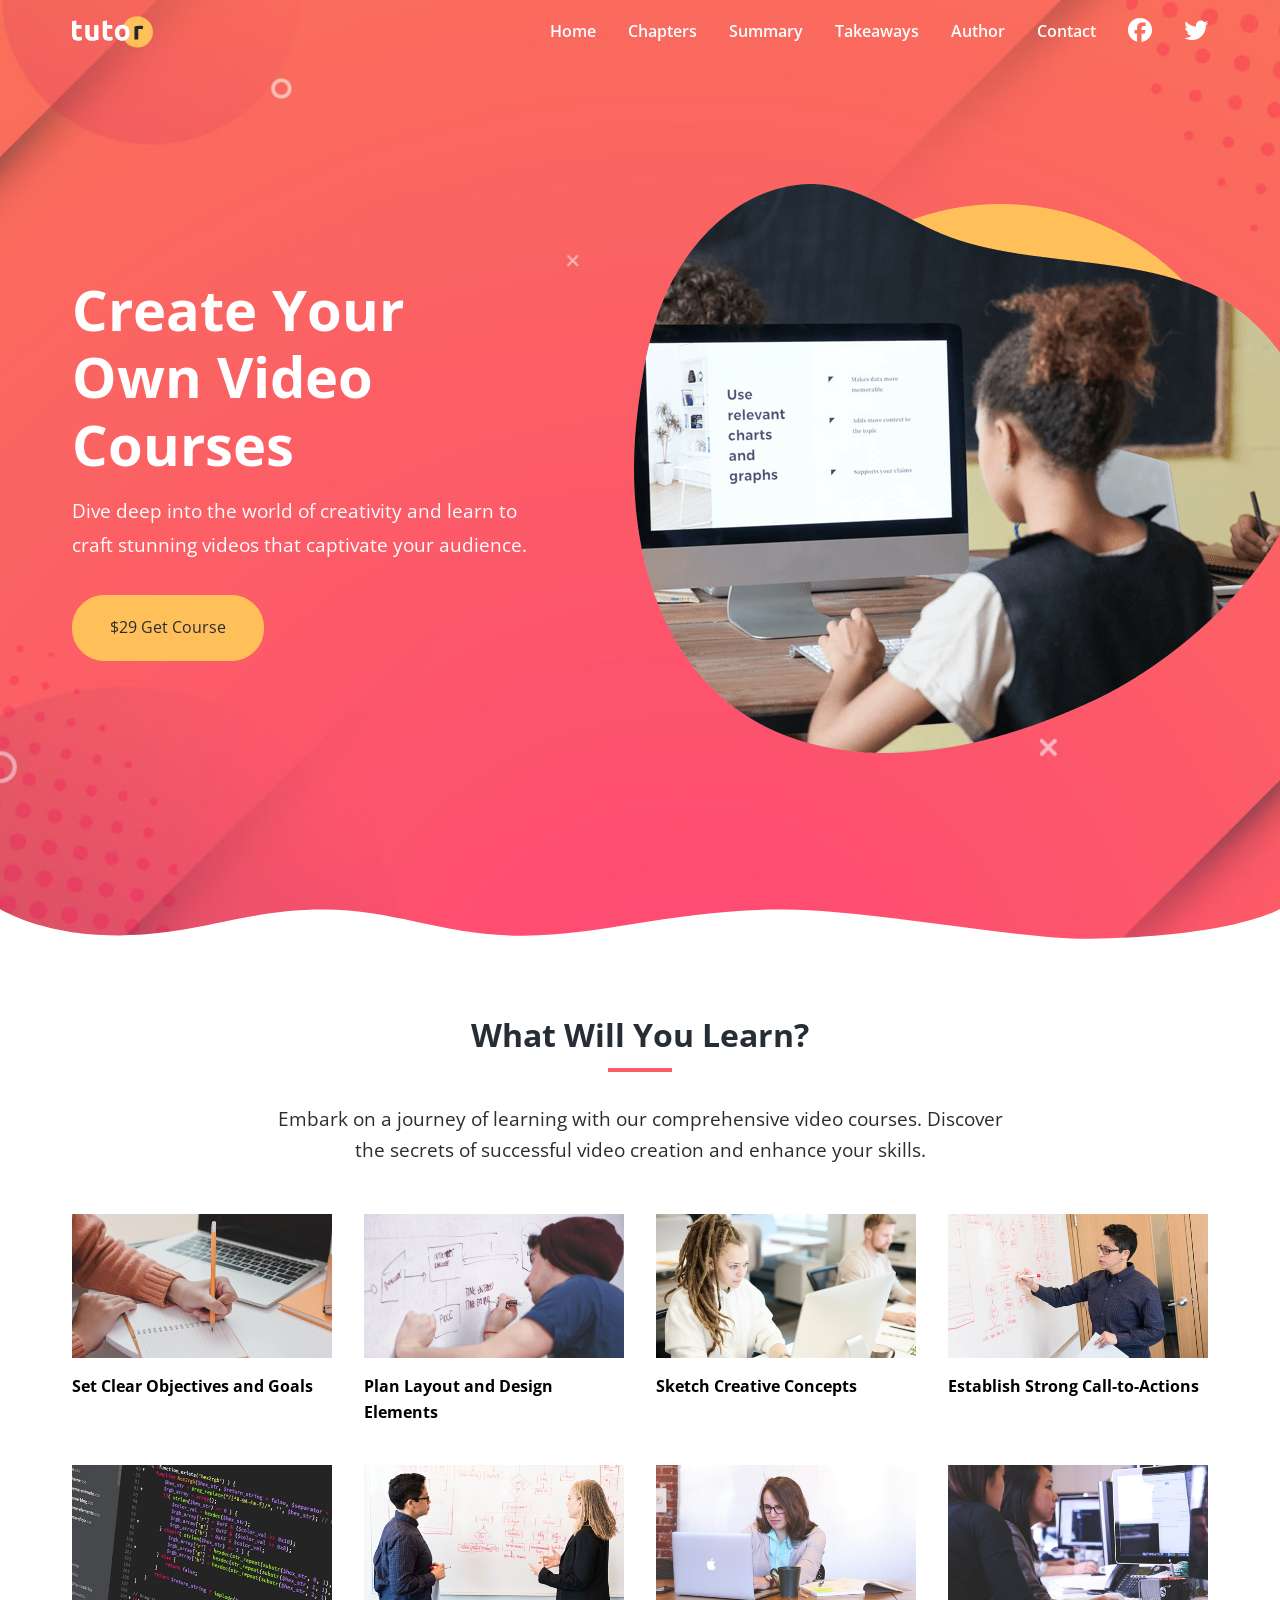
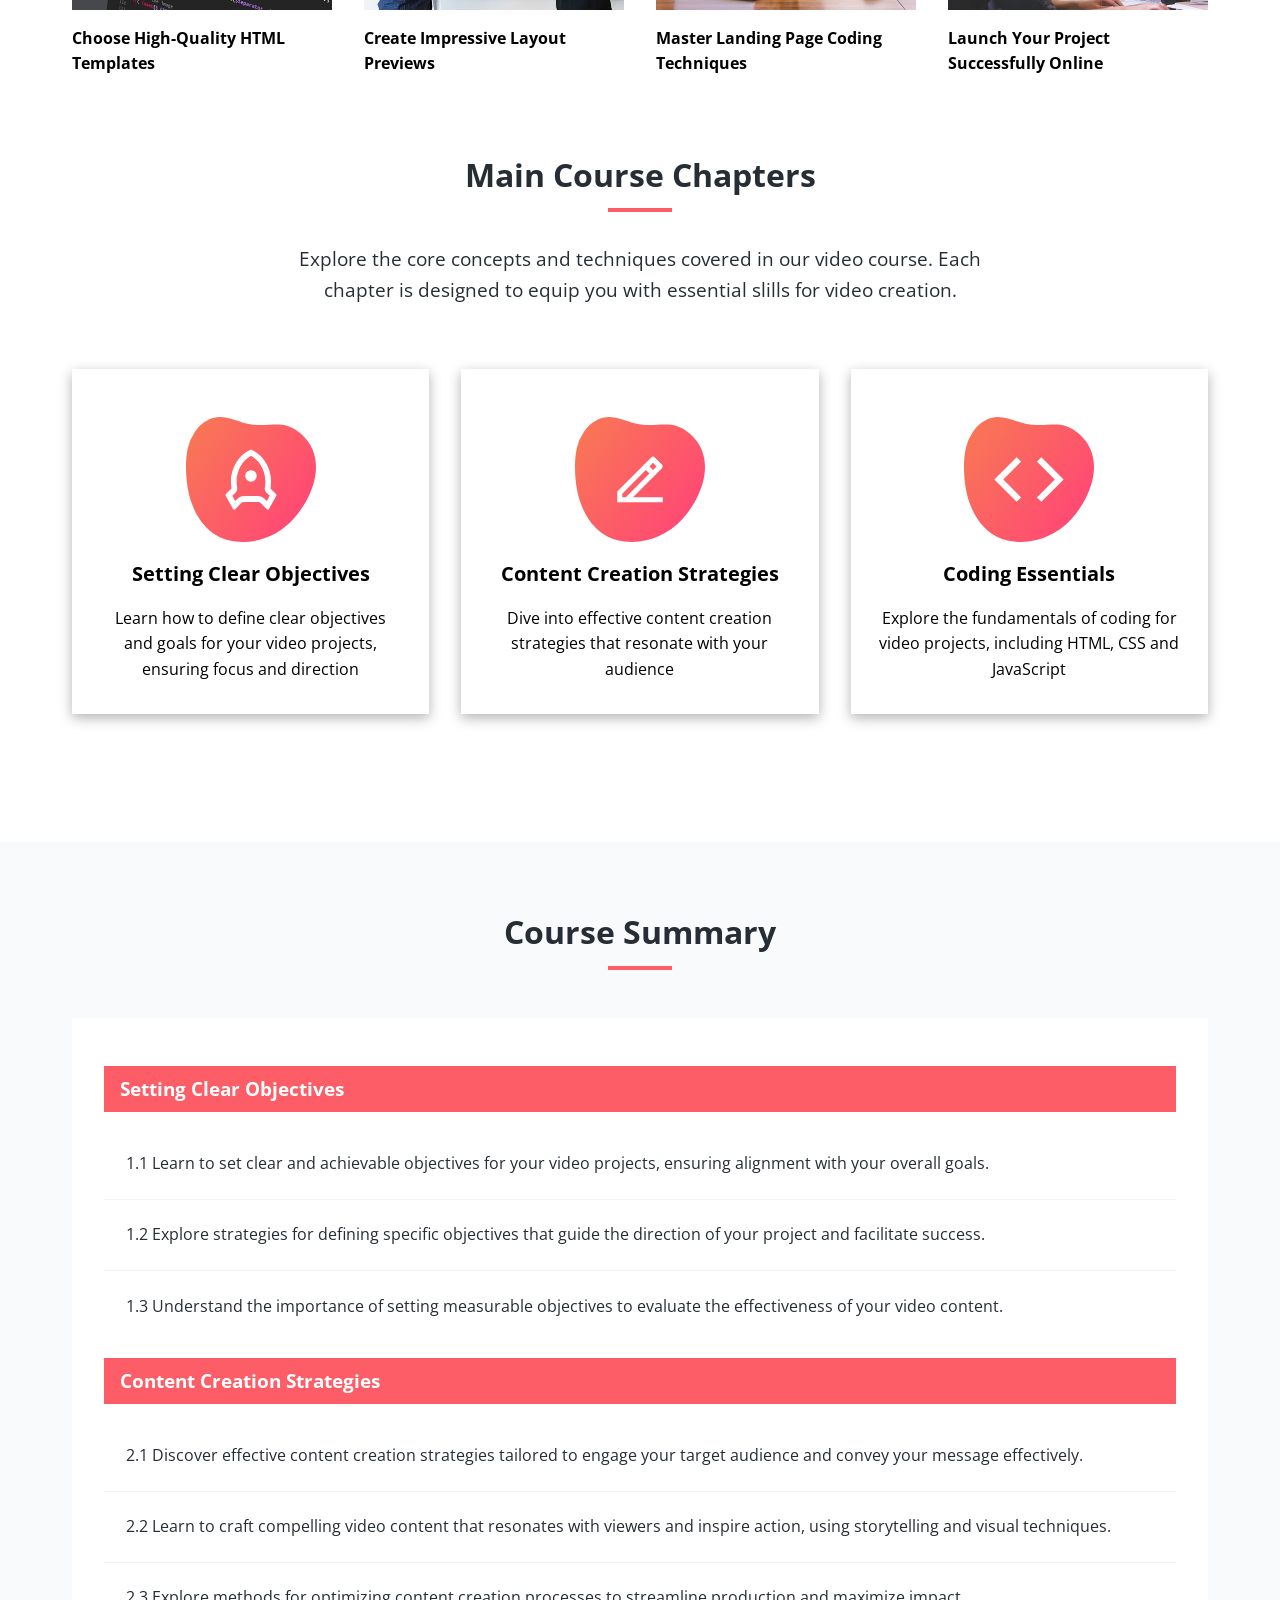
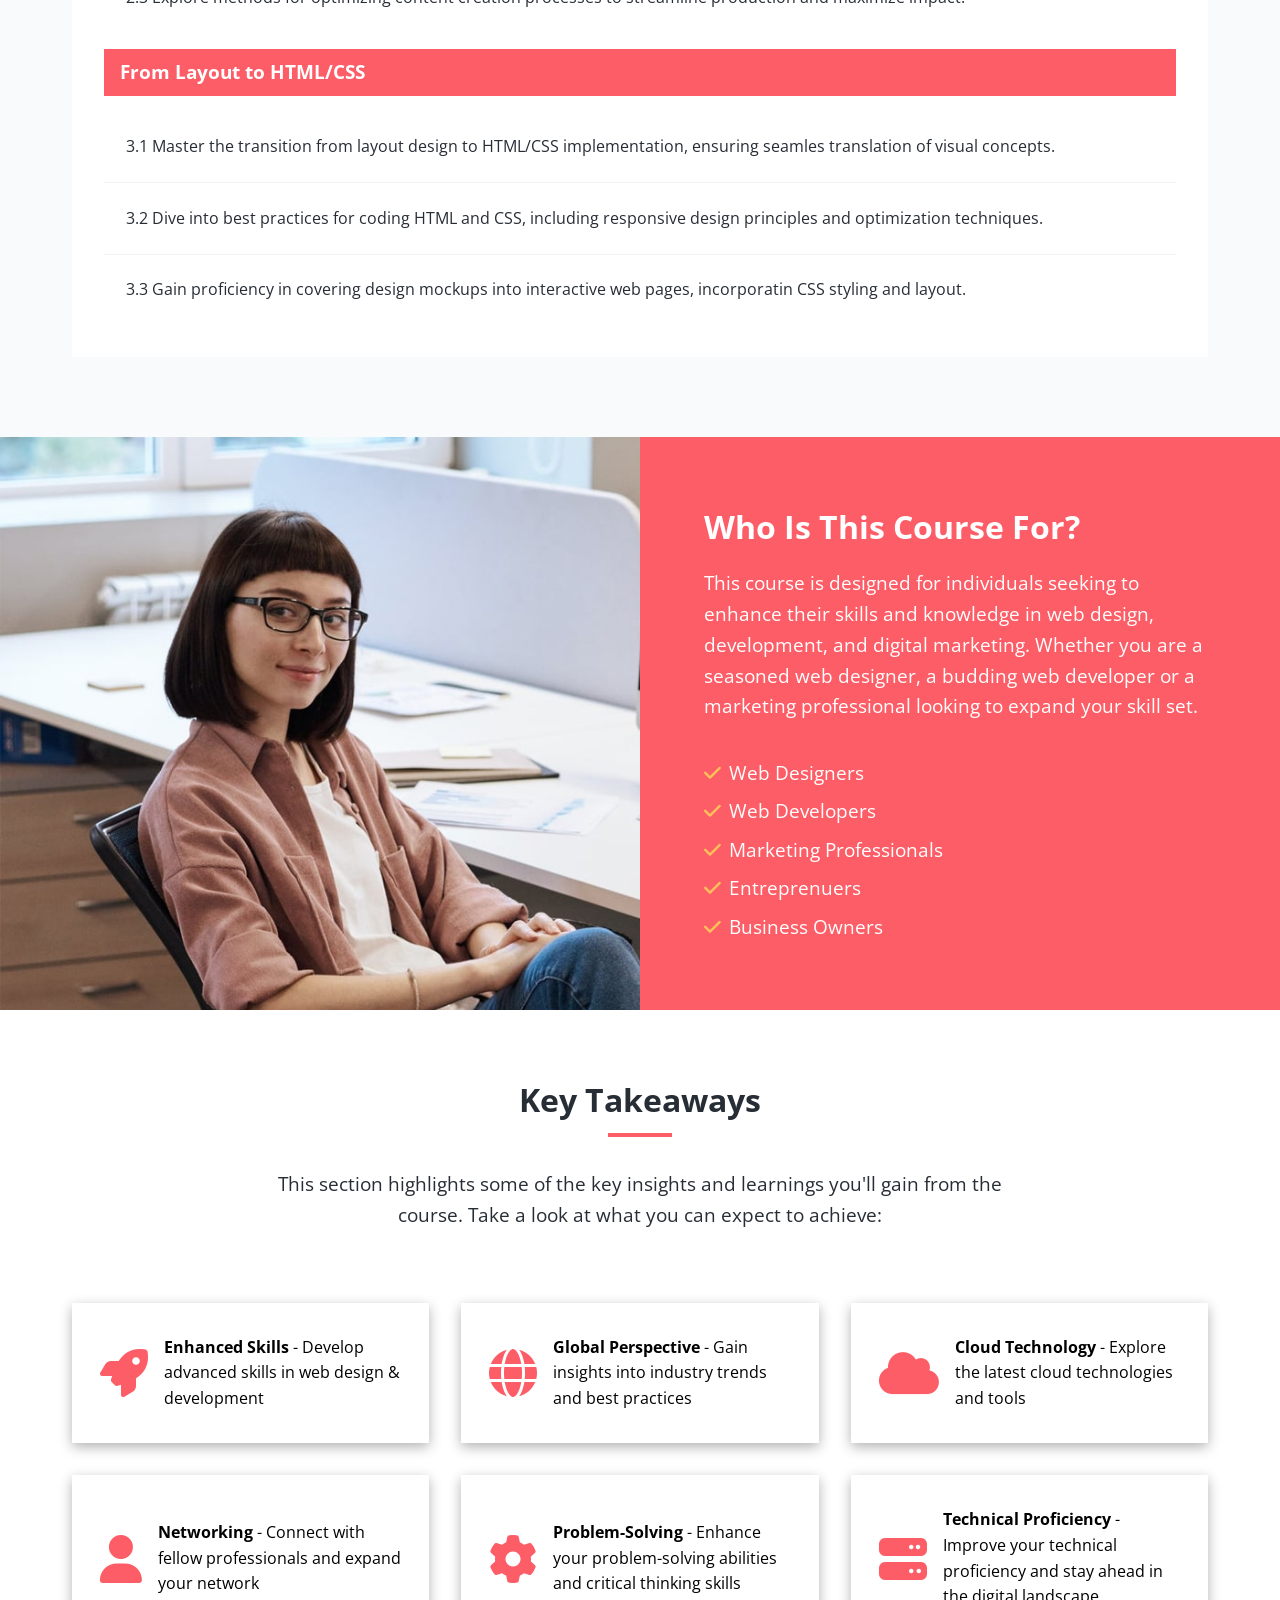
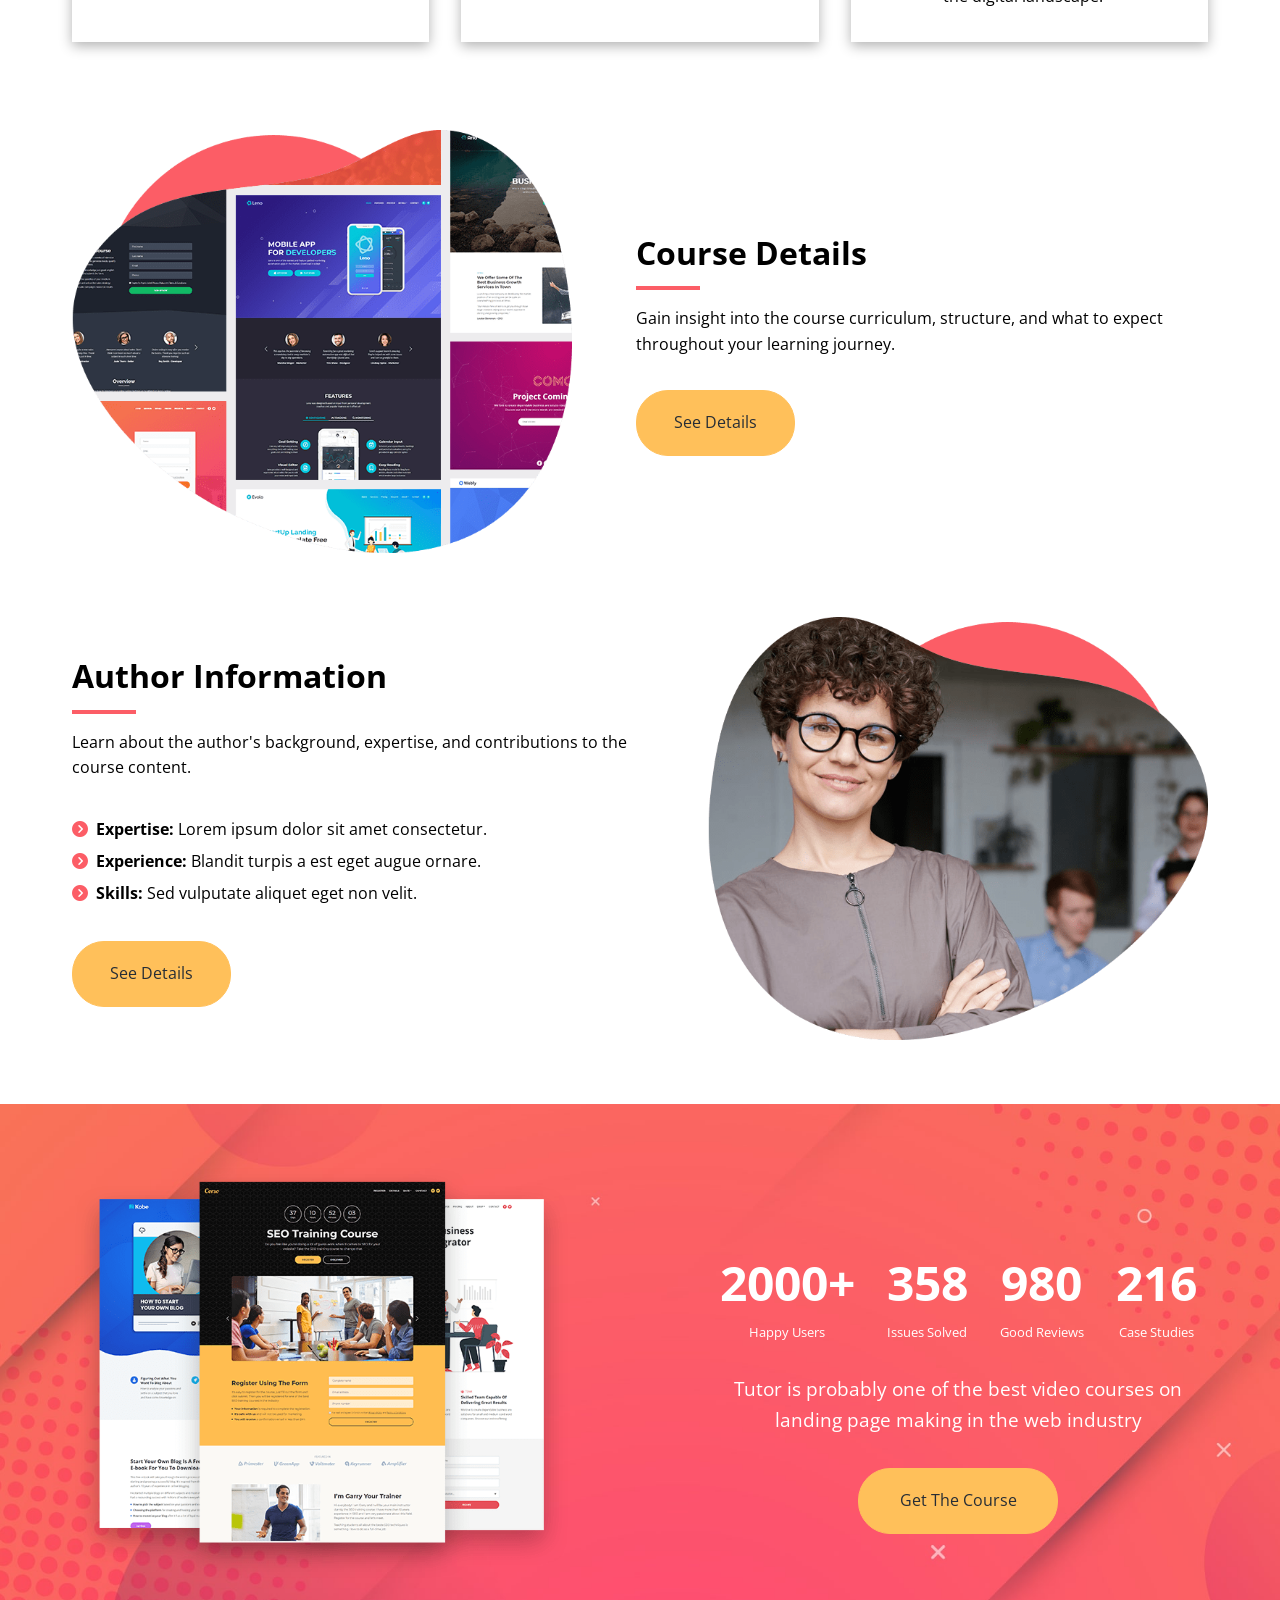
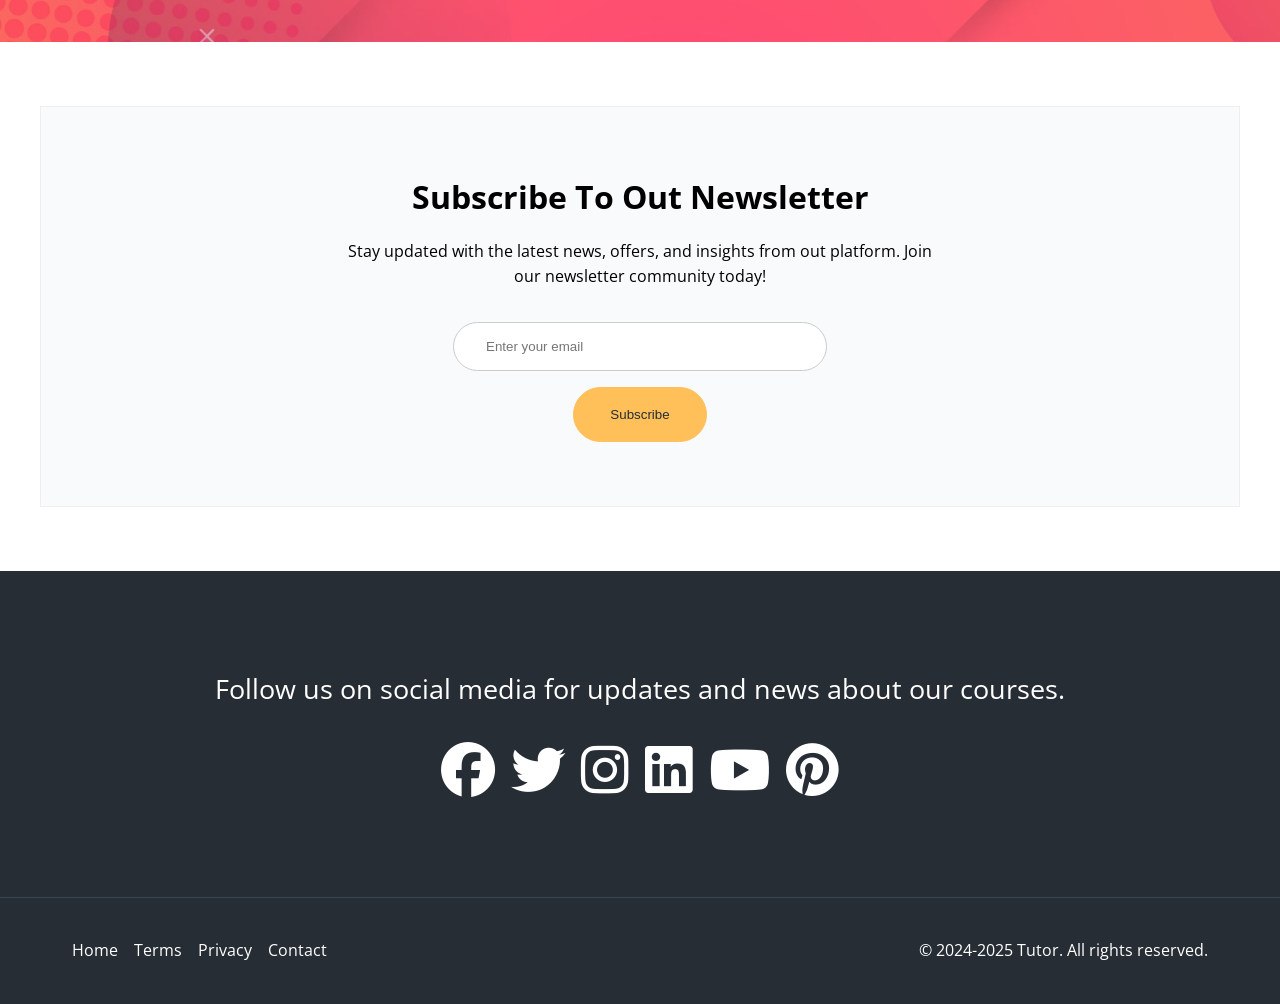
==== index.html @ ddd4edb8 "Initial Commit" ====
<!DOCTYPE html>
<html lang="en">
<head>
  <meta charset="UTF-8">
  <meta name="viewport" content="width=device-width, initial-scale=1.0">
  <link rel="stylesheet" href="https://cdnjs.cloudflare.com/ajax/libs/font-awesome/6.7.2/css/all.min.css" integrity="sha512-Evv84Mr4kqVGRNSgIGL/F/aIDqQb7xQ2vcrdIwxfjThSH8CSR7PBEakCr51Ck+w+/U6swU2Im1vVX0SVk9ABhg==" crossorigin="anonymous" referrerpolicy="no-referrer" />
  <link rel="preconnect" href="https://fonts.googleapis.com">
  <link rel="preconnect" href="https://fonts.gstatic.com" crossorigin>
  <link href="https://fonts.googleapis.com/css2?family=Open+Sans:ital,wght@0,300..800;1,300..800&display=swap" rel="stylesheet">
  <link rel="icon" href="images/favicon.png">
  <link rel="stylesheet" href="./css/styles.css">
  <title>Welcome To Tutors</title>
</head>
<body>
  <nav class="navbar">
    <div class="navbar-flex container">
      <img src="images/logo.svg" alt="Tutor">

      <!-- Main Menu -->
      <div class="main-menu-items">
        <ul class="main-menu-list">
          <li><a href="#">Home</a></li>
          <li><a href="#chapters">Chapters</a></li>
          <li><a href="#summary">Summary</a></li>
          <li><a href="#takeaways">Takeaways</a></li>
          <li><a href="#author">Author</a></li>
          <li><a href="contact.html">Contact</a></li>
          <li><a href="http://facebook.com" target="_blank">
            <i class="fa-brands fa-facebook"></i>
          </a></li>
          <li><a href="http://twitter.com" target="_blank">
            <i class="fa-brands fa-twitter"></i>
          </a></li>
        </ul>
      </div>
      
      <!-- Mobile Menu -->
      <div class="mobile-menu">
       <!-- Hamburger Button -->
        <div class="mobile-menu-toggle">
        <i class="fas fa-bars fa-2x"></i>
        </div>
        <!-- Mobile Menu Items -->
        <div class="mobile-menu-items">
          <ul class="mobile-menu-list">
            <li><a href="#">Home</a></li>
            <li><a href="#chapters">Chapters</a></li>
            <li><a href="#summary">Summary</a></li>
            <li><a href="#takeaways">Takeaways</a></li>
            <li><a href="#author">Author</a></li>
            <li><a href="contact.html">Contact</a></li>
            <li><a href="http://facebook.com" target="_blank">
              <i class="fa-brands fa-facebook"></i>
            </a></li>
            <li><a href="http://twitter.com" target="_blank">
              <i class="fa-brands fa-twitter"></i>
            </a></li>
          </ul>
        </div>
      </div>
    </div>
  </nav>

  <!-- Hero -->
  <header class="hero">
    <div class="container hero-flex">
      <div class="hero-content">
        <h1>Create Your Own Video Courses</h1>
        <p>Dive deep into the world of creativity and learn to craft stunning videos that captivate your audience.</p>
        <a href="#" class="btn">$29 Get Course</a>
      </div>
      <img src="images/header-course.png" alt="herp">
    </div>
    <svg class="frame-decoration" data-name="Layer 2" xmlns="http://www.w3.org/2000/svg" preserveAspectRatio="none" viewBox="0 0 1920 192.275">
      <defs>
        <style>
          .cls-1 {
            fill: #ffffff;
          }
        </style>
      </defs>
      <title>frame-decoration</title>
      <path class="cls-1" d="M0,158.755s63.9,52.163,179.472,50.736c121.494-1.5,185.839-49.738,305.984-49.733,109.21,0,181.491,51.733,300.537,50.233,123.941-1.562,225.214-50.126,390.43-50.374,123.821-.185,353.982,58.374,458.976,56.373,217.907-4.153,284.6-57.236,284.6-57.236V351.03H0V158.755Z"
      transform="translate(0 -158.755)"/>
    </svg>
  </header>

  <!-- Learn Section -->
  <section class="learn">
    <div class="container">
      <div class="section-header">
        <h2>What Will You Learn?</h2>
        <div class="heading-border"></div>
        <p>
          Embark on a journey of learning with our comprehensive video courses. Discover the secrets of successful video creation and enhance your skills.
        </p>
      </div>

      <div class="topics">
        <div class="topic">
          <div class="topic-image">
            <img src="images/description-1.jpg" alt="topic">
          </div>
          <div class="topic-text">
            <h3>Set Clear Objectives and Goals</h3>
          </div>
        </div>
        <div class="topic">
          <div class="topic-image">
            <img src="images/description-2.jpg" alt="topic">
          </div>
          <div class="topic-text">
            <h3>Plan Layout and Design Elements</h3>
          </div>
        </div>
        <div class="topic">
          <div class="topic-image">
            <img src="images/description-3.jpg" alt="topic">
          </div>
          <div class="topic-text">
            <h3>Sketch Creative Concepts</h3>
          </div>
        </div>
        <div class="topic">
          <div class="topic-image">
            <img src="images/description-4.jpg" alt="topic">
          </div>
          <div class="topic-text">
            <h3>Establish Strong Call-to-Actions</h3>
          </div>
        </div>
        <div class="topic">
          <div class="topic-image">
            <img src="images/description-5.jpg" alt="topic">
          </div>
          <div class="topic-text">
            <h3>Choose High-Quality HTML Templates</h3>
          </div>
        </div>
        <div class="topic">
          <div class="topic-image">
            <img src="images/description-6.jpg" alt="topic">
          </div>
          <div class="topic-text">
            <h3>Create Impressive Layout Previews</h3>
          </div>
        </div>
        <div class="topic">
          <div class="topic-image">
            <img src="images/description-7.jpg" alt="topic">
          </div>
          <div class="topic-text">
            <h3>Master Landing Page Coding Techniques</h3>
          </div>
        </div>
        <div class="topic">
          <div class="topic-image">
            <img src="images/description-8.jpg" alt="topic">
          </div>
          <div class="topic-text">
            <h3>Launch Your Project Successfully Online</h3>
          </div>
        </div>
      </div>
    </div>
  </section>

  <!-- Course Chapter Section -->
  <section class="chapters section" id="chapters">
    <div class="container">
      <div class="section-header">
        <h2>Main Course Chapters</h2>
        <div class="heading-border"></div>
        <p>
          Explore the core concepts and techniques covered in our video course. Each chapter is designed to equip you with essential slills for video creation.
        </p>
      </div>
      <div class="chapter-cards">
        <div class="card">
          <img src="images/chapters-icon-1.svg" alt="chapter 1">
          <h3>Setting Clear Objectives</h3>
          <p>
            Learn how to define clear objectives and goals for your video projects, ensuring focus and direction
          </p>
        </div>
        <div class="card">
          <img src="images/chapters-icon-2.svg" alt="chapter 2">
          <h3>Content Creation Strategies</h3>
          <p>
            Dive into effective content creation strategies that resonate with your audience
          </p>
        </div>
        <div class="card">
          <img src="images/chapters-icon-3.svg" alt="chapter 3">
          <h3>Coding Essentials</h3>
          <p>
            Explore the fundamentals of coding for video projects, including HTML, CSS and JavaScript
          </p>
        </div>
      </div>
    </div>
   </section>

   <!-- Course Summary -->
  <section class="summary" id="summary">
      <div class="container">
        <div class="section-header">
          <h2>Course Summary</h2>
          <div class="heading-border"></div>
        </div>
        <div class="section-lists">
          <div class="list">
            <div class="list-header">Setting Clear Objectives</div>
            <div class="list-item">
              1.1 Learn to set clear and achievable objectives for your video projects, ensuring alignment with your overall goals.
            </div>
            <div class="list-item">
              1.2 Explore strategies for defining specific objectives that guide the direction of your project and facilitate success.
            </div>
            <div class="list-item">
              1.3 Understand the importance of setting measurable objectives to evaluate the effectiveness of your video content.
            </div>
          </div>

          <div class="list">
            <div class="list-header">Content Creation Strategies</div>
            <div class="list-item">
              2.1 Discover effective content creation strategies tailored to engage your target audience and convey your message effectively.
            </div>
            <div class="list-item">
              2.2 Learn to craft compelling video content that resonates with viewers and inspire action, using storytelling and visual techniques.
            </div>
            <div class="list-item">
              2.3 Explore methods for optimizing content creation processes to streamline production and maximize impact.
            </div>
          </div>

          <div class="list">
            <div class="list-header">From Layout to HTML/CSS</div>
            <div class="list-item">
              3.1 Master the transition from layout design to HTML/CSS implementation, ensuring seamles translation of visual concepts.
            </div>
            <div class="list-item">
              3.2 Dive into best practices for coding HTML and CSS, including responsive design principles and optimization techniques.
            </div>
            <div class="list-item">
              3.3 Gain proficiency in covering design mockups into interactive web pages, incorporatin CSS styling and layout.
            </div>
          </div>
        </div>
      </div>
  </section>

  <!-- Info -->
  <section class="info" id="info">
      <div class="info-container">
        <div class="info-left"></div>
        <div class="info-content">
          <h2>Who Is This Course For?</h2>
          <p>
            This course is designed for individuals seeking to enhance their skills and knowledge in web design, development, and digital marketing. Whether you are a seasoned web designer, a budding web developer or a marketing professional looking to expand your skill set.
          </p>
          <ul>
            <li><i class="fas fa-check"></i>Web Designers</li>
            <li><i class="fas fa-check"></i>Web Developers</li>
            <li><i class="fas fa-check"></i>Marketing Professionals</li>
            <li><i class="fas fa-check"></i>Entreprenuers</li>
            <li><i class="fas fa-check"></i>Business Owners</li>
          </ul>
        </div>
      </div>
  </section>

  <!-- Takeaways -->
  <section class="takeaways section" id="takeaways">
      <div class="container">
        <div class="section-header">
          <h2>Key Takeaways</h2>
          <div class="heading-border"></div>
          <p>
            This section highlights some of the key insights and learnings you'll gain from the course. Take a look at what you can expect to achieve:
          </p>
        </div>
        <div class="takeaways-cards">
          <div class="card">
            <i class="fas fa-rocket fa-3x text-primary"></i>
            <p>
              <strong>Enhanced Skills</strong> - Develop advanced skills in web design & development
            </p>
          </div>
          <div class="card">
            <i class="fas fa-globe fa-3x text-primary"></i>
            <p>
              <strong>Global Perspective</strong> - Gain insights into industry trends and best practices
            </p>
          </div>
          <div class="card">
            <i class="fas fa-cloud fa-3x text-primary"></i>
            <p>
              <strong>Cloud Technology</strong> - Explore the latest cloud technologies and tools
            </p>
          </div>
          <div class="card">
            <i class="fas fa-user fa-3x text-primary"></i>
            <p>
              <strong>Networking </strong> - Connect with fellow professionals and expand your network
            </p>
          </div>
          <div class="card">
            <i class="fas fa-cog fa-3x text-primary"></i>
            <p>
              <strong>Problem-Solving</strong> - Enhance your problem-solving abilities and critical thinking skills
            </p>
          </div>
          <div class="card">
            <i class="fas fa-server fa-3x text-primary"></i>
            <p>
              <strong>Technical Proficiency</strong> - Improve your technical proficiency and stay ahead in the digital landscape.
            </p>
          </div>
        </div>
      </div>
  </section>

  <!-- Course Details -->
  <section class="details section" id="details">
        <div class="container details-flex">
          <img src="images/details.png" alt="details">
          <div class="details-content">
            <h2>Course Details</h2>
            <div class="heading-border"></div>
            <p>
              Gain insight into the course curriculum, structure, and what to expect throughout your learning journey.
            </p>
            <a href="#" class="btn">See Details</a>
          </div>
        </div>
  </section>

  <!-- Author Info -->
  <section class="details section" id="author">
        <div class="container details-flex">
          <img src="images/author.png" alt="details">
          <div class="details-content">
            <h2>Author Information</h2>
            <div class="heading-border"></div>
            <p>
              Learn about the author's background, expertise, and contributions to the course content.
            </p>
            <ul>
              <li>
                <i class="fas fa-chevron-circle-right text-primary"></i><strong>Expertise:</strong> Lorem ipsum dolor sit amet consectetur.
              </li>
              <li>
                <i class="fas fa-chevron-circle-right text-primary"></i
                ><strong>Experience:</strong> Blandit turpis a est eget augue
                ornare.
              </li>
              <li>
                <i class="fas fa-chevron-circle-right text-primary"></i
                ><strong>Skills:</strong> Sed vulputate aliquet eget non velit.
              </li>
            </ul>
            <a href="#" class="btn">See Details</a>
          </div>
        </div>
  </section>

  <!-- Stats -->
  <section class="stats section" id="stats">
        <div class="container stats-flex">
          <img src="images/stats.png" alt="stats">
          <div class="stats-content">
            <div class="stats-numbers">
              <div>
                <h3>2000+</h3>
                <p>Happy Users</p>
              </div>
              <div>
                <h3>358</h3>
                <p>Issues Solved</p>
              </div>
              <div>
                <h3>980</h3>
                <p>Good Reviews</p>
              </div>
              <div>
                <h3>216</h3>
                <p>Case Studies</p>
              </div>
            </div>

            <p class="stats-text">
              Tutor is probably one of the best video courses on landing page making in the web industry
            </p>
            <a href="#" class="btn">Get The Course</a>
          </div>
        </div>
  </section>

  <!-- Newsletter -->
  <section class="newsletter section" id="newsletter">
    <div class="container newsletter-flex">
      <h2>Subscribe To Out Newsletter</h2>
      <p>
        Stay updated with the latest news, offers, and insights from out platform. Join our newsletter community today!
      </p>
      <form>
        <input type="email" name="email" id="email" placeholder="Enter your email">
        <button type="submit" class="btn">Subscribe</button>
      </form>
    </div>
  </section>

  <!-- Social -->
  <section class="social section">
    <div class="container">
      <p>
        Follow us on social media for updates and news about our courses.
      </p>
      <div class="social-icons">
        <a href="#"><i class="fa-brands fa-facebook fa-2x"></i></a>
        <a href="#"><i class="fa-brands fa-twitter fa-2x"></i></a>
        <a href="#"><i class="fa-brands fa-instagram fa-2x"></i></a>
        <a href="#"><i class="fa-brands fa-linkedin fa-2x"></i></a>
        <a href="#"><i class="fa-brands fa-youtube fa-2x"></i></a>
        <a href="#"><i class="fa-brands fa-pinterest fa-2x"></i></a>
      </div>
    </div>
  </section>

  <footer class="footer">
  <div class="container footer-flex">
    <ul class="footer-links">
      <li><a href="#">Home</a></li>
      <li><a href="#">Terms</a></li>
      <li><a href="#">Privacy</a></li>
      <li><a href="#">Contact</a></li>
    </ul>
    <p>&copy; 2024-2025 Tutor. All rights reserved.</p>
  </div>
  </footer>

  <script src="js/script.js"></script>
</body>
</html>
---- css/styles.css ----
*,
*::before,
*::after {
  margin: 0;
  padding: 0;
  box-sizing: border-box;
}

:root {
  --primary-color: #fc5d66;
  --secondary-color: #ffc05a;
  --light-color: #f9fafb;
  --dark-color: #272d35;
}

html, body {
  font-family: 'Open Sans', sans-serif;
  scroll-behavior: smooth;
  line-height: 1.6;
}

a {
  text-decoration: none;
}

ul {
  list-style: none;
}

img {
  max-width: 100%;
}

/* Utility Classes */
.btn {
  display: inline-block;
  padding: 1.2rem 2.3rem;
  border: 1px solid var(--secondary-color);
  border-radius: 32px;
  background-color: var(--secondary-color);
  color: var(--dark-color);
  cursor: pointer;
  transition: all 0.2s ease;
}

.btn:hover {
  background: var(--primary-color);
  color: #fff;
  border-color: #fff;
}

.container {
  max-width: 1200px;
  margin: 0 auto;
  padding: 0 2rem;
}

.container-sm {
  max-width: 1000px;
  margin: 0 auto;
  padding: 0 2rem;
}

.section {
  margin: 4rem 0;
}

/* Text Classes */
.text-primary {
  color: var(--primary-color);
}

.text-secondary {
  color: var(--secondary-color);
}

/* Section Header */
.section-header {
  max-width: 750px;
  margin: 0 auto;
  text-align: center;
  margin-bottom: 3rem;
}

.section-header h2 {
  font-size: 2rem;
  font-weight: 700;
  color: var(--dark-color);
  margin-bottom: 0.5rem;
}

.section-header p {
  font-size: 1.2rem;
  color: var(--dark-color)
}

.heading-border {
  width: 64px;
  height: 4px;
  background-color: var(--primary-color);
  margin: 0 auto 2rem;
}

/* Card */
.card {
  display: flex;
  flex-direction: column;
  align-items: center;
  justify-content: center;
  text-align: center;
  padding: 2rem 1.75rem;
  background-color: #fff;
  box-shadow: 0 4px 12px 0 rgba(0,0,0, 0.3)
}

/* Navbar */
.navbar {
  background-color: transparent;
  color: white;
  padding: 1rem 2rem;
  position: fixed;
  top: 0;
  right: 0;
  left: 0;
  z-index: 1000;
  transition: background-color 0.3s ease-in-out;
}

.navbar.navbar-scroll {
  background-color: rgba(235, 77, 85, 0.8);
  backdrop-filter: blur(10px)
}

.navbar img {
  width: 81px;
  height: 32px;
}

.navbar-flex {
  display: flex;
  justify-content: space-between;
  align-items: center;
}

.navbar .main-menu-list {
  display: flex;
  gap: 2rem;
  justify-content: center;
  align-items: center;
  font-weight: 600;
}

.navbar a {
  color: #fff;
}

.navbar a:hover {
  color: var(--secondary-color);
}

.navbar i {
  font-size: 1.5rem;
}

/* Mobile Menu */
.mobile-menu {
  display: none;
}

.navbar .mobile-menu-toggle {
  color: #fff;
  cursor: pointer;
}

.navbar .mobile-menu-items {
  position: absolute;
  background-color: rgba(0,0,0, 0.8);
  top: 100%;
  left: 0;
  width: 100%;
  opacity: 0.95;
  padding: 3rem 2rem;
  text-align: center;
  box-shadow: 0 2px 5px rgba(0,0,0,0.1);
  border-top: 1px solid rgba(255, 255, 255, 0.1);
  transform: translateX(100%);
  transition: transform 0.3s ease;
}

.navbar .mobile-menu-items.active {
  transform: translateX(0);
}

.navbar .mobile-menu-list {
  display: flex;
  flex-direction: column;
  gap: 2rem;
  font-size: 1.2rem;
}

/* Hero */
.hero {
  background: #000 url('../images/header-background.jpg') center center/cover no-repeat;
  padding: 11.5rem 2rem 8rem;
  color: #fff;
  overflow-x: hidden;
  position: relative;
}

.hero .hero-flex {
  display: flex;
  justify-content: space-between;
  align-items: center;
  gap: 6rem;
  padding-bottom: 8rem;
}

.hero h1 {
  font-size: 3.5rem;
  line-height: 1.2;
  font-weight: 700;
  margin-bottom: 1rem;
}

.hero p {
  font-size: 1.2rem;
  margin-bottom: 2rem;
  line-height: 1.8;
  font-weight: 400;
}

.hero img {
  width: 100%;
  margin-right: -100px;
}

.hero .frame-decoration {
  position: absolute;
  bottom: 0;
  left: 0;
  width: 100%;
  height: 100px;
}

/* Learn Topics */
.topics {
  display: grid;
  grid-template-columns: repeat(4, 1fr);
  gap: 2rem;
}

.topics img {
  transition: transform 0.3s;
}

.topics img:hover {
  transform: scale(1.1);
}

.topics h3 {
  font-size: 1rem;
  font-weight: 700;
  margin: 0.5rem 0;
}

/* Chapter Cards */
.chapter-cards {
  display: grid;
  grid-template-columns: repeat(3, 1fr);
  gap: 2rem;
  padding: 1rem 0 4rem;
}

.chapter-cards img {
  width: 130px;
  margin-top: 1rem;
}

.chapter-cards h3 {
  font-size: 1.25rem;
  font-weight: 700;
  margin: 1rem 0;
}

/* Summary */
.summary {
  background-color: var(--light-color);
  color: var(--dark-color);
  padding: 4rem 2rem 5rem;
}

.summary .section-lists {
  background-color: #fff;
  padding: 2rem;
}

.summary .list-header {
  background-color: var(--primary-color);
  color: #fff;
  padding: 0.5rem 1rem;
  font-size: 1.2rem;
  font-weight: 700;
  margin: 1rem 0;
}

.summary .list-item {
  padding: 1.4rem;
  border-bottom: 1px solid #f1f4f6;
}

.summary .list-item:last-child {
  border-bottom: none;
}

/* Info Section */
.info-container {
  background: url('../images/audience.jpg') top center/cover no-repeat;
  display: flex;
}

.info-content {
  background-color: var(--primary-color);
  color: #fff;
  flex: 1;
  padding: 4rem;
}

.info-left {
  width: 50%;
}

.info-content h2 {
  font-size: 2rem;
  margin-bottom: 1rem;
  font-weight: 700;
}

.info-content p {
  font-size: 1.2rem;
  margin-bottom: 2rem;
}

.info-content ul li {
  font-size: 1.2rem;
  line-height: 2;
}

.info-content i {
  margin-right: 0.5rem;
  color: var(--secondary-color)
}

/* Takeaways */
.takeaways-cards {
  display: grid;
  grid-template-columns: repeat(3, 1fr);
  gap: 2rem;
  padding: 1.5rem 0;
}

.takeaways-cards .card {
  flex-direction: row;
  text-align: left;
}

.takeaways-cards .card i {
  margin-right: 1rem;
}

/* Details */
.details .details-flex { 
  display: flex;
  gap: 4rem;
  align-items: center;
  justify-content: center;
}

.details img {
  width: 100%;
  max-width: 500px;
}

.details h2 {
  font-size: 2rem;
  font-weight: 700;
  margin-bottom: 0.5rem;
}

.details .heading-border {
  margin: 0;
}

.details p {
  margin: 1rem 0 2rem;
}

/* Author */
.details + .details .details-flex {
  flex-direction: row-reverse;
}

.details ul {
  margin-bottom: 2rem;
}

.details ul li {
  line-height: 2;
}

.details i {
  margin-right: 0.5rem;
}

/* Stats */
.stats {
  background: #000 url('../images/stats-background.jpg') center center/cover no-repeat;
  color: #fff;
}

.stats-flex {
  display: flex;
  justify-content: space-between;
  align-items: center;
  padding: 4rem 2rem;
}

.stats img {
  width: 100%;
  max-width: 500px;
}

.stats-content {
  max-width: 500px;
}

.stats .stats-numbers {
  display: flex;
  gap: 2rem;
  margin: 2rem 0;
  text-align: center;
  justify-content: center;
  align-items: center;
  flex-wrap: wrap;
}

.stats .stats-numbers h3 {
  font-size: 3rem;
  font-weight: 700;
}

.stats .stats-numbers p {
  font-size: 0.8rem;
}

.stats .stats-text {
  font-size: 1.2rem;
  margin-bottom: 2rem;
  text-align: center;
}

.stats .btn {
  display: block;
  margin: 0 auto;
  text-align: center;
  width: 200px;
}

/* Newsletter */
.newsletter {
  text-align: center;
  margin: 0 2rem;
}

.newsletter-flex {
  display: flex;
  gap: 1rem;
  flex-direction: column;
  justify-content: center;
  align-items: center;
  background-color: var(--light-color);
  border: 1px solid #eee;
  padding: 4rem 2rem;
}

.newsletter h2 {
  font-size: 2rem;
  font-weight: 700;
}

.newsletter p {
  max-width: 600px;
}

.newsletter input[type='email'] {
  padding: 1rem 2rem;
  border: 1px solid #ccc;
  border-radius: 32px;
  width: 100%;
  max-width: 400px;
  margin: 1rem 0;
}

/* Social */
.social {
  background-color: var(--dark-color);
  color: #fff;
  padding: 6rem 2rem;
  text-align: center;
  font-size: 1.7rem;
  margin-bottom: 0;
}

.social a {
  color: #fff;
}

.social a:hover {
  color: var(--secondary-color);
}

.social p {
  margin-bottom: 2rem;
}

.social .social-icons {
  display: flex;
  justify-content: center;
  gap: 1rem;
  margin-top: 2rem;
}

/* Footer */
.footer {
  background-color: var(--dark-color);
  color: #fff;
  border-top: 1px solid #384653;
  padding: 0.5rem 2rem;
}

.footer-flex {
  display: flex;
  justify-content: space-between;
  align-items: center;
}

.footer a {
  color: #fff;
}

.footer a:hover {
  color: var(--secondary-color);
}

.footer ul {
  display: flex;
  justify-content: center;
  gap: 1rem;
  margin: 2rem 0;
}

/* Inner Header */
.inner-header {
  background-color: var(--primary-color);
  color: #fff;
  height: 250px;
  padding-top: 8rem;
}

.inner-header h1 {
  font-size: 2.5rem;
  font-weight: 700;
  margin-bottom: 1rem;
}

/* Contact Form */
.contact-form p {
  margin-bottom: 3rem;
}

.contact-form input,
.contact-form textarea {
  display: block;
  font-family: inherit;
  font-size: medium;
  width: 100%;
  margin: 1.5rem 0;
  border: 1px solid #ccc;
  padding: 1.2rem 1rem;
}

.contact-form textarea {
  height: 200px;
}

.contact-form .btn {
  display: block;
  width: 100%;
  font-size: inherit;
  font-family: inherit;
  margin: 0 auto;
}

/* Location */
.location h2 {
  font-size: 2rem;
  font-weight: 700;
  margin-bottom: 1rem;
}

.location p {
  margin-bottom: 2rem;
}

.location .map {
  overflow: hidden;
  position: relative;
  height: 0;
  margin-bottom: 3rem;
  padding-bottom: 50%;
  border-radius: 0.25rem;
}

.location .map iframe {
  position: absolute;
  top: 0;
  left: 0;
  width: 100%;
  height: 100%;
  border: none;
}

/* Media Queries */
@media(max-width: 1200px) {
  .hero .hero-flex {
    gap: 2rem;
  }

  .hero img {
    max-width: 500px;
    margin-right: 0;
  }

  .hero h1 {
    font-size: 3rem;
  }

  .topics {
    grid-template-columns: repeat(3, 1fr);
  }
}

@media(max-width: 992px) {
  .hero {
    text-align: center;
  }

  .hero .hero-flex {
    flex-direction: column;
    padding-bottom: 4rem;
  }

  .hero img {
    max-width: 600px;
    margin-top: 2rem;
  }

  .topics {
    grid-template-columns: repeat(2, 1fr);
  }

  .chapter-cards {
    grid-template-columns: 1fr;
  }

  .takeaways-cards {
    grid-template-columns: 1fr;
  }

  .details-flex,
  .details + .details .details-flex,
  .stats .stats-flex {
    flex-direction: column;
    gap: 2rem;
  }
}

@media(max-width: 768px) {
  .main-menu-items {
    display: none;
  }

  .navbar .mobile-menu {
    display: block;
  }

  .navbar .mobile-menu-toggle {
    display: block;
    padding: 10px;
  }

  .info-container {
    flex-direction: column;
  }

  .info-content {
    padding: 2rem;
  }

  .info-content h2 {
    font-size: 1.5rem;
  }

  .info-content p {
    font-size: 1rem;
  }

  .info-left {
    display: none;
  }

  .social .social-icons {
    flex-wrap: wrap;
  }

  .social p {
    font-size: 1.2rem;
  }

  .social i {
    font-size: 2rem;
  }

  .footer {
    padding: 0.5rem 1rem;
  }

  .footer-flex {
    flex-direction: column;
    text-align: center;
  }
}

@media(max-width: 576px) {
  .hero {
    padding-right: 0.2rem;
    padding-left: 0.2rem;
  }

  .hero h1 {
    font-size: 2.5rem;
  }

  .hero img {
    max-width: 350px;
  }

  .topics {
    grid-template-columns: 1fr;
  }

  .summary .container {
    padding: 0;
  }

  .stats .stats-numbers {
    flex-direction: column;
  }

  .newsletter h2 {
    font-size: 1.5rem;
  }

  .newsletter p {
    display: none;
  }
}
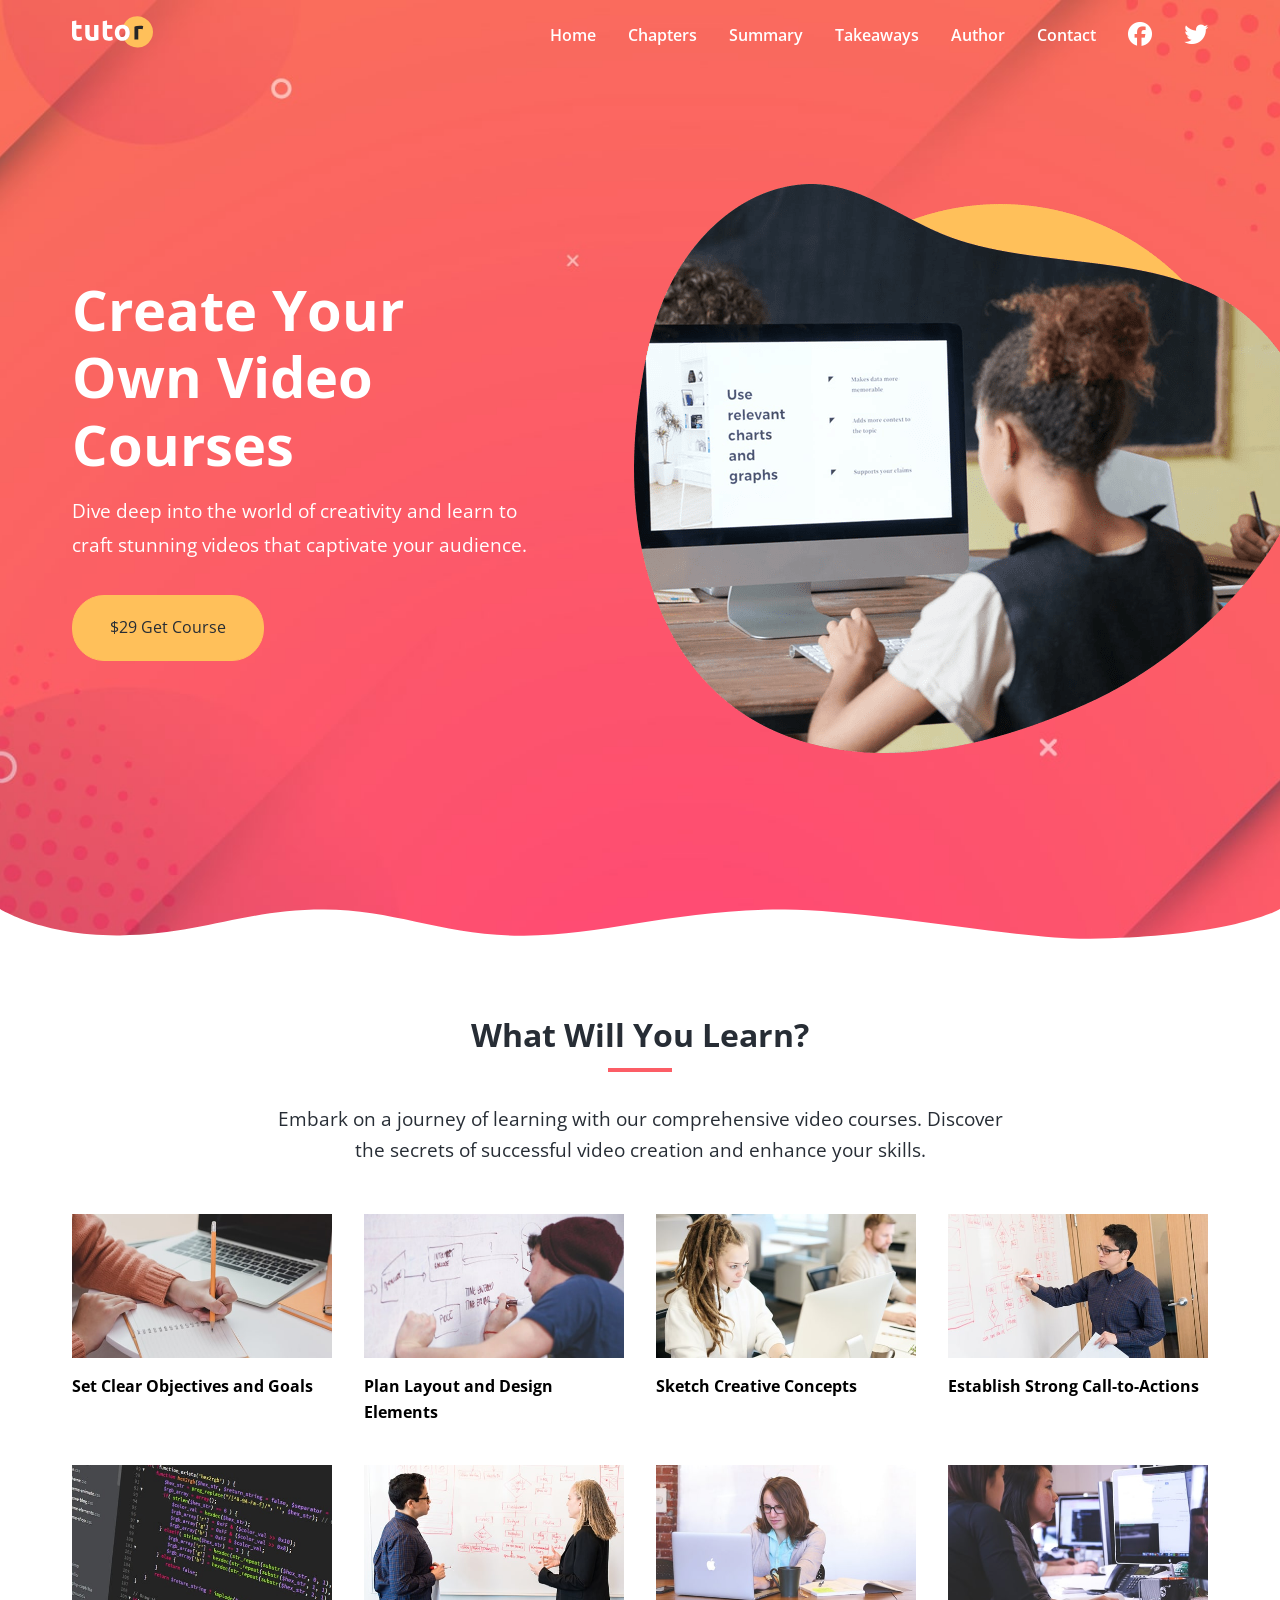
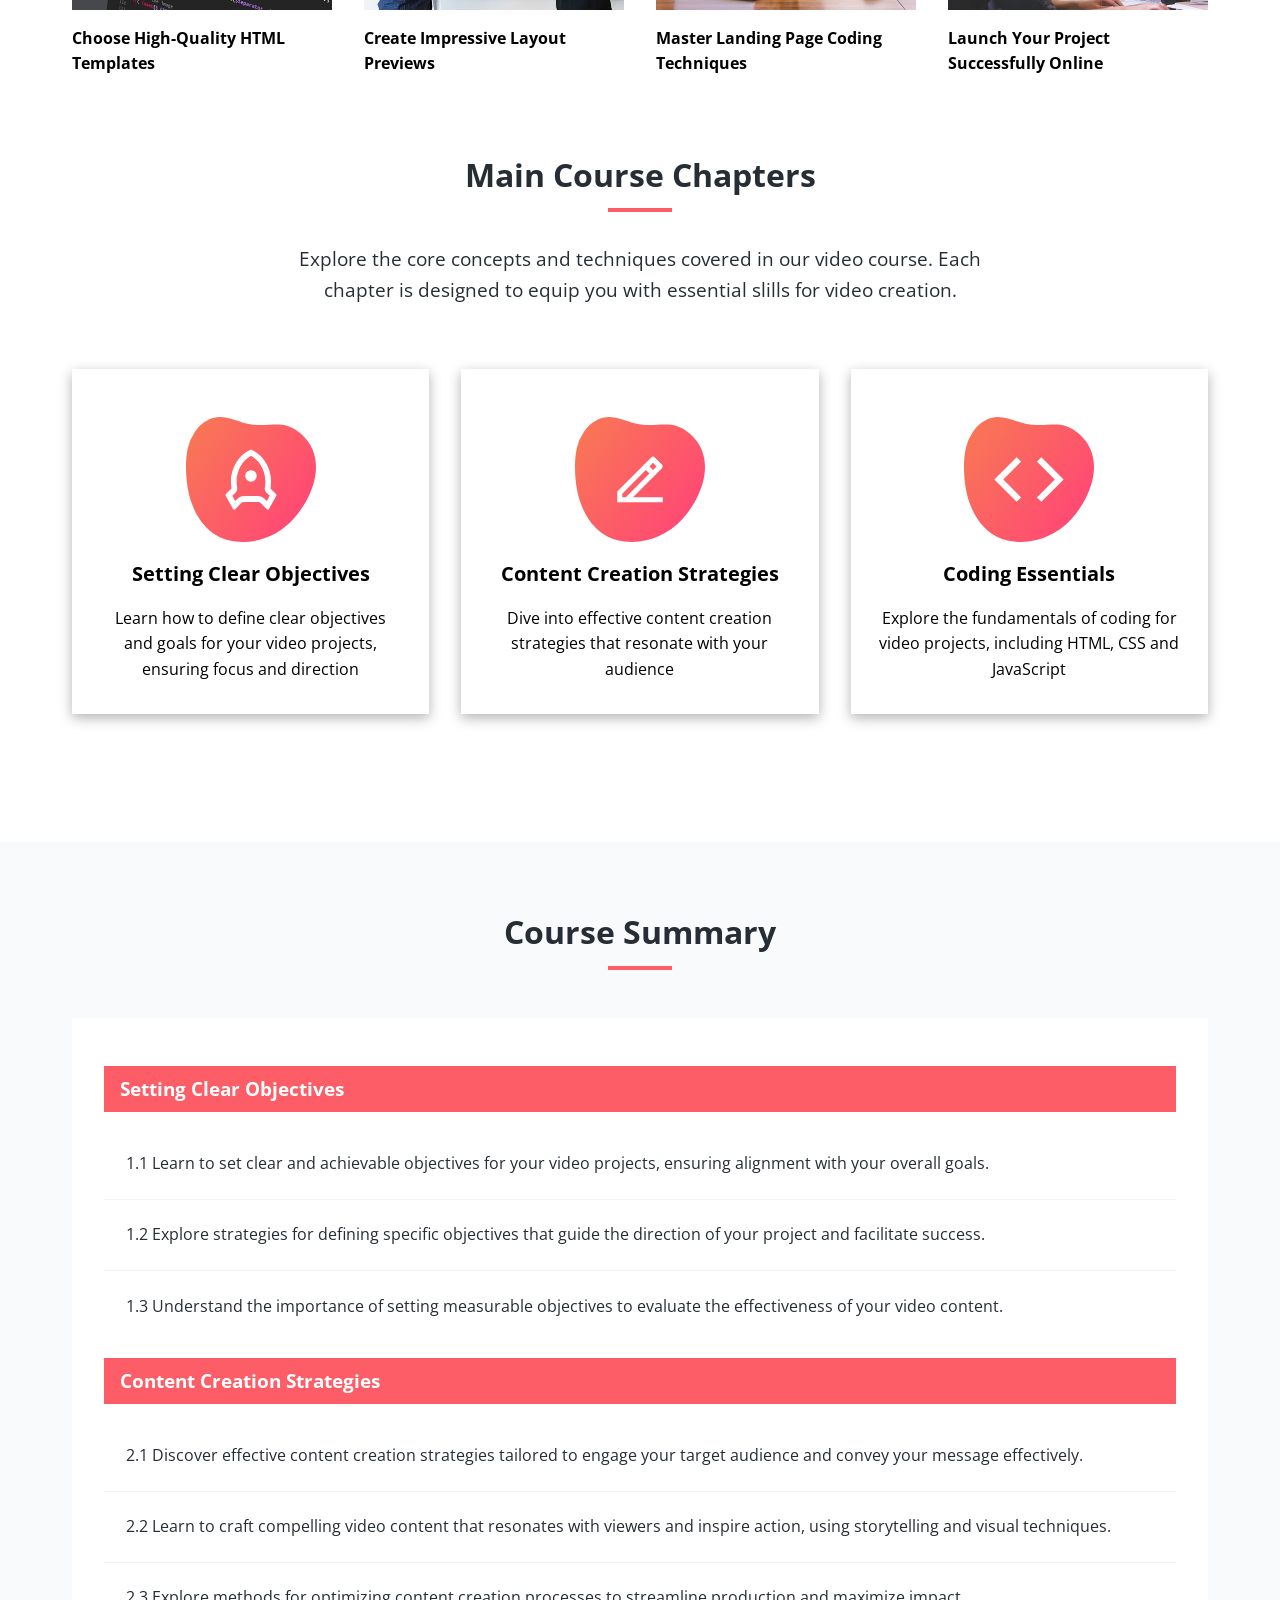
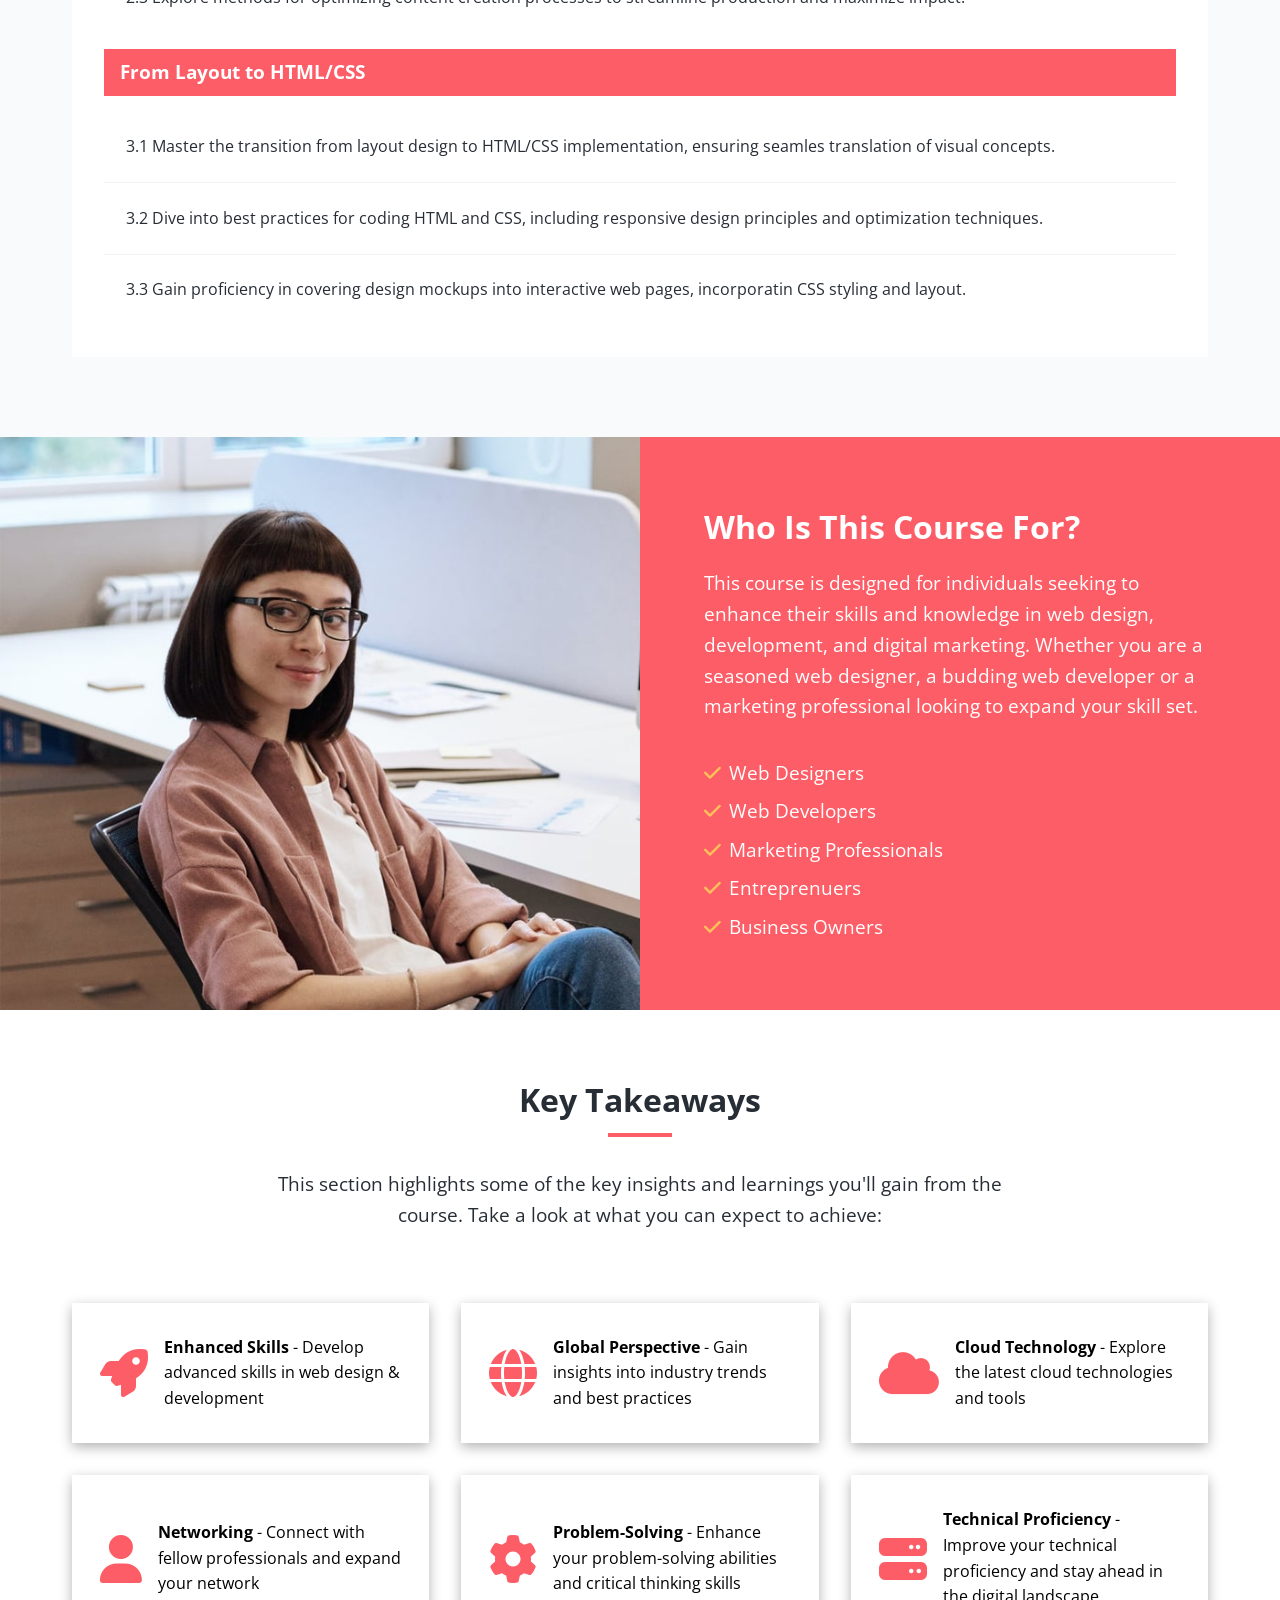
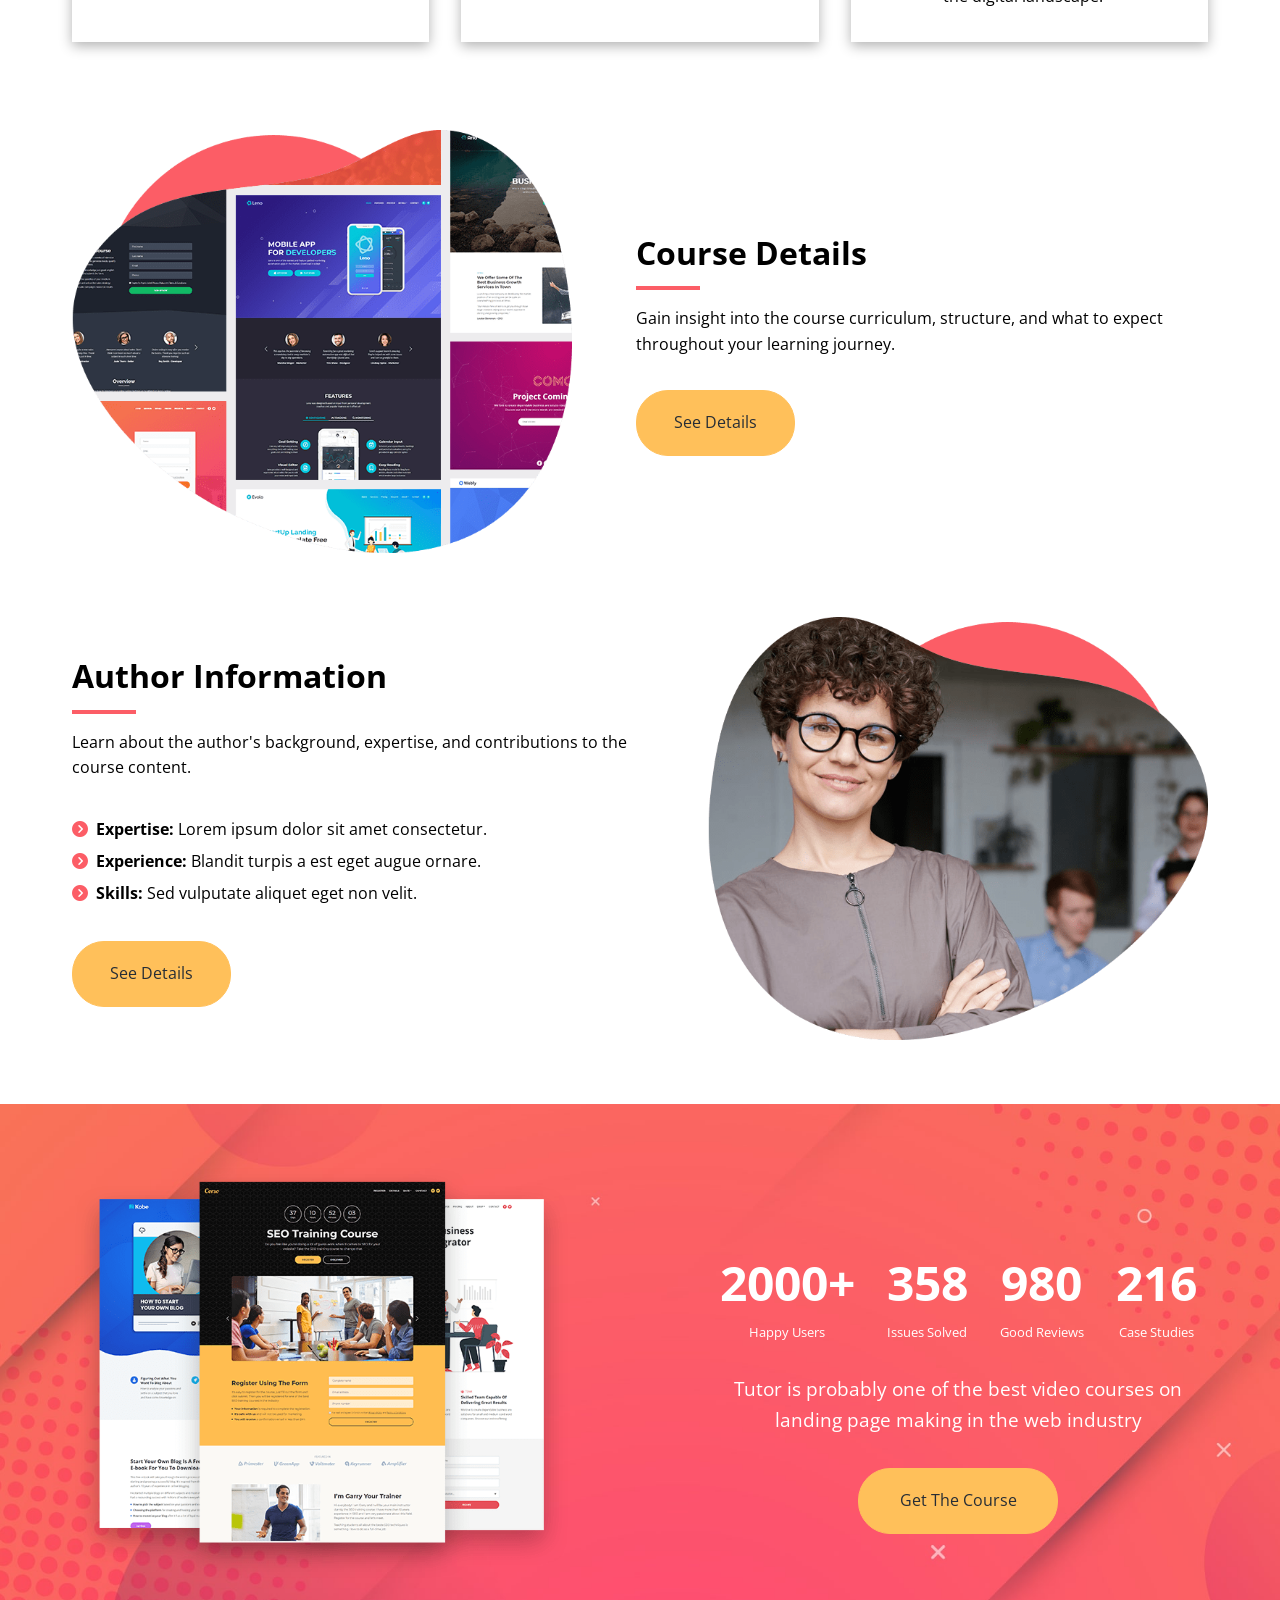
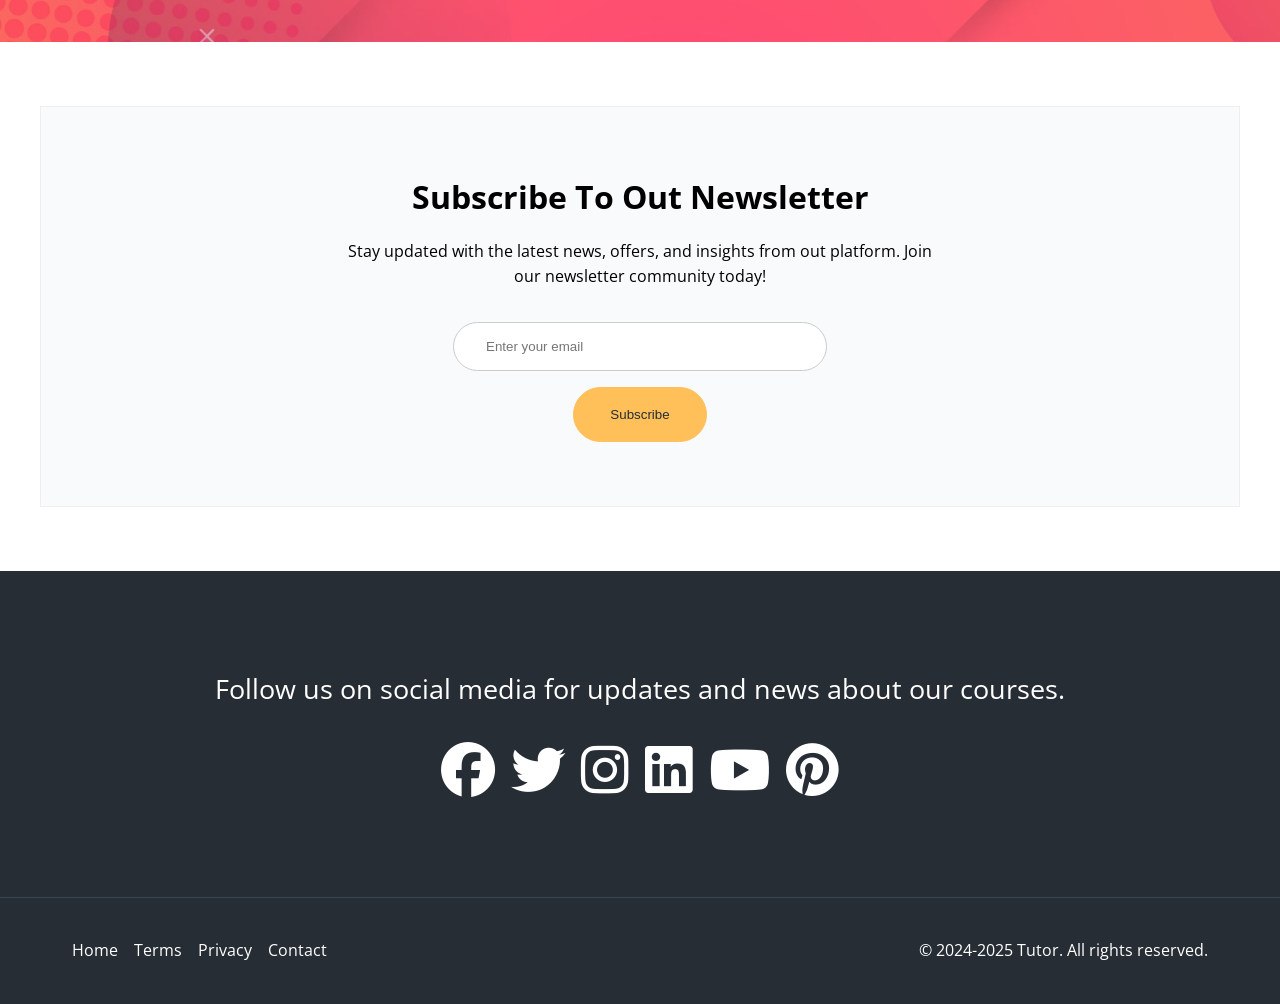
==== commit 3226a30e: "Added aria" ====
--- a/index.html
+++ b/index.html
@@ -12,23 +12,26 @@
   <title>Welcome To Tutors</title>
 </head>
 <body>
-  <nav class="navbar">
+  <nav class="navbar" role="navigation" aria-label="Main Navigation">
     <div class="navbar-flex container">
-      <img src="images/logo.svg" alt="Tutor">
+      <a href="#" aria-label="Logo Home Link">
+        <img src="images/logo.svg" alt="Tutor Logo">
+      </a>
 
       <!-- Main Menu -->
       <div class="main-menu-items">
         <ul class="main-menu-list">
-          <li><a href="#">Home</a></li>
+          <li><a href="/">Home</a></li>
           <li><a href="#chapters">Chapters</a></li>
           <li><a href="#summary">Summary</a></li>
           <li><a href="#takeaways">Takeaways</a></li>
           <li><a href="#author">Author</a></li>
           <li><a href="contact.html">Contact</a></li>
-          <li><a href="http://facebook.com" target="_blank">
+          <li><a href="http://facebook.com" target="_blank"
+            aria-label="Follow Us On Facebook">
             <i class="fa-brands fa-facebook"></i>
           </a></li>
-          <li><a href="http://twitter.com" target="_blank">
+          <li><a href="http://twitter.com" target="_blank" aria-label="Follow Us On Twitter">
             <i class="fa-brands fa-twitter"></i>
           </a></li>
         </ul>
@@ -37,22 +40,23 @@
       <!-- Mobile Menu -->
       <div class="mobile-menu">
        <!-- Hamburger Button -->
-        <div class="mobile-menu-toggle">
+        <div class="mobile-menu-toggle" role="button" aria-expanded="false" aria-controls="mobile-menu-items" aria-label="Open mobile menu" tabindex="0">
         <i class="fas fa-bars fa-2x"></i>
         </div>
         <!-- Mobile Menu Items -->
-        <div class="mobile-menu-items">
+        <div id="mobile-menu-items" class="mobile-menu-items">
           <ul class="mobile-menu-list">
-            <li><a href="#">Home</a></li>
+            <li><a href="/">Home</a></li>
             <li><a href="#chapters">Chapters</a></li>
             <li><a href="#summary">Summary</a></li>
             <li><a href="#takeaways">Takeaways</a></li>
             <li><a href="#author">Author</a></li>
             <li><a href="contact.html">Contact</a></li>
-            <li><a href="http://facebook.com" target="_blank">
+            <li><a href="http://facebook.com" target="_blank"
+              aria-label="Follow Us On Facebook">
               <i class="fa-brands fa-facebook"></i>
             </a></li>
-            <li><a href="http://twitter.com" target="_blank">
+            <li><a href="http://twitter.com" target="_blank" aria-label="Follow Us On Twitter">
               <i class="fa-brands fa-twitter"></i>
             </a></li>
           </ul>
@@ -69,7 +73,7 @@
         <p>Dive deep into the world of creativity and learn to craft stunning videos that captivate your audience.</p>
         <a href="#" class="btn">$29 Get Course</a>
       </div>
-      <img src="images/header-course.png" alt="herp">
+      <img src="images/header-course.png" alt="hero">
     </div>
     <svg class="frame-decoration" data-name="Layer 2" xmlns="http://www.w3.org/2000/svg" preserveAspectRatio="none" viewBox="0 0 1920 192.275">
       <defs>
@@ -373,20 +377,20 @@
           <div class="stats-content">
             <div class="stats-numbers">
               <div>
-                <h3>2000+</h3>
-                <p>Happy Users</p>
+                <h3 aria-labelledby="stats-happy-users">2000+</h3>
+                <p id="stats-happy-users">Happy Users</p>
               </div>
               <div>
-                <h3>358</h3>
-                <p>Issues Solved</p>
+                <h3 aria-labelledby="stats-issues-solved">358</h3>
+                <p id="stats-issues-solved">Issues Solved</p>
               </div>
               <div>
-                <h3>980</h3>
-                <p>Good Reviews</p>
+                <h3 aria-labelledby="stats-good-reviews">980</h3>
+                <p id="stats-good-reviews">Good Reviews</p>
               </div>
               <div>
-                <h3>216</h3>
-                <p>Case Studies</p>
+                <h3 aria-labelledby="stats-case-studies">216</h3>
+                <p id="stats-case-studies">Case Studies</p>
               </div>
             </div>
 
@@ -419,12 +423,12 @@
         Follow us on social media for updates and news about our courses.
       </p>
       <div class="social-icons">
-        <a href="#"><i class="fa-brands fa-facebook fa-2x"></i></a>
-        <a href="#"><i class="fa-brands fa-twitter fa-2x"></i></a>
-        <a href="#"><i class="fa-brands fa-instagram fa-2x"></i></a>
-        <a href="#"><i class="fa-brands fa-linkedin fa-2x"></i></a>
-        <a href="#"><i class="fa-brands fa-youtube fa-2x"></i></a>
-        <a href="#"><i class="fa-brands fa-pinterest fa-2x"></i></a>
+        <a href="https://facebook.com" target="_blank" aria-label="Follow Us On facebook"><i class="fa-brands fa-facebook fa-2x"></i></a>
+        <a href="https://twitter.com" target="_blank" aria-label="Follow Us On twitter"><i class="fa-brands fa-twitter fa-2x"></i></a>
+        <a href="https://instagram.com" target="_blank" aria-label="Follow Us On instagram"><i class="fa-brands fa-instagram fa-2x"></i></a>
+        <a href="https://linkedin.com" target="_blank" aria-label="Follow Us On linkedin"><i class="fa-brands fa-linkedin fa-2x"></i></a>
+        <a href="https://youtube.com" target="_blank" aria-label="Follow Us On youtube"><i class="fa-brands fa-youtube fa-2x"></i></a>
+        <a href="https://pinterest.com" target="_blank" aria-label="Follow Us On pinterest"><i class="fa-brands fa-pinterest fa-2x"></i></a>
       </div>
     </div>
   </section>
